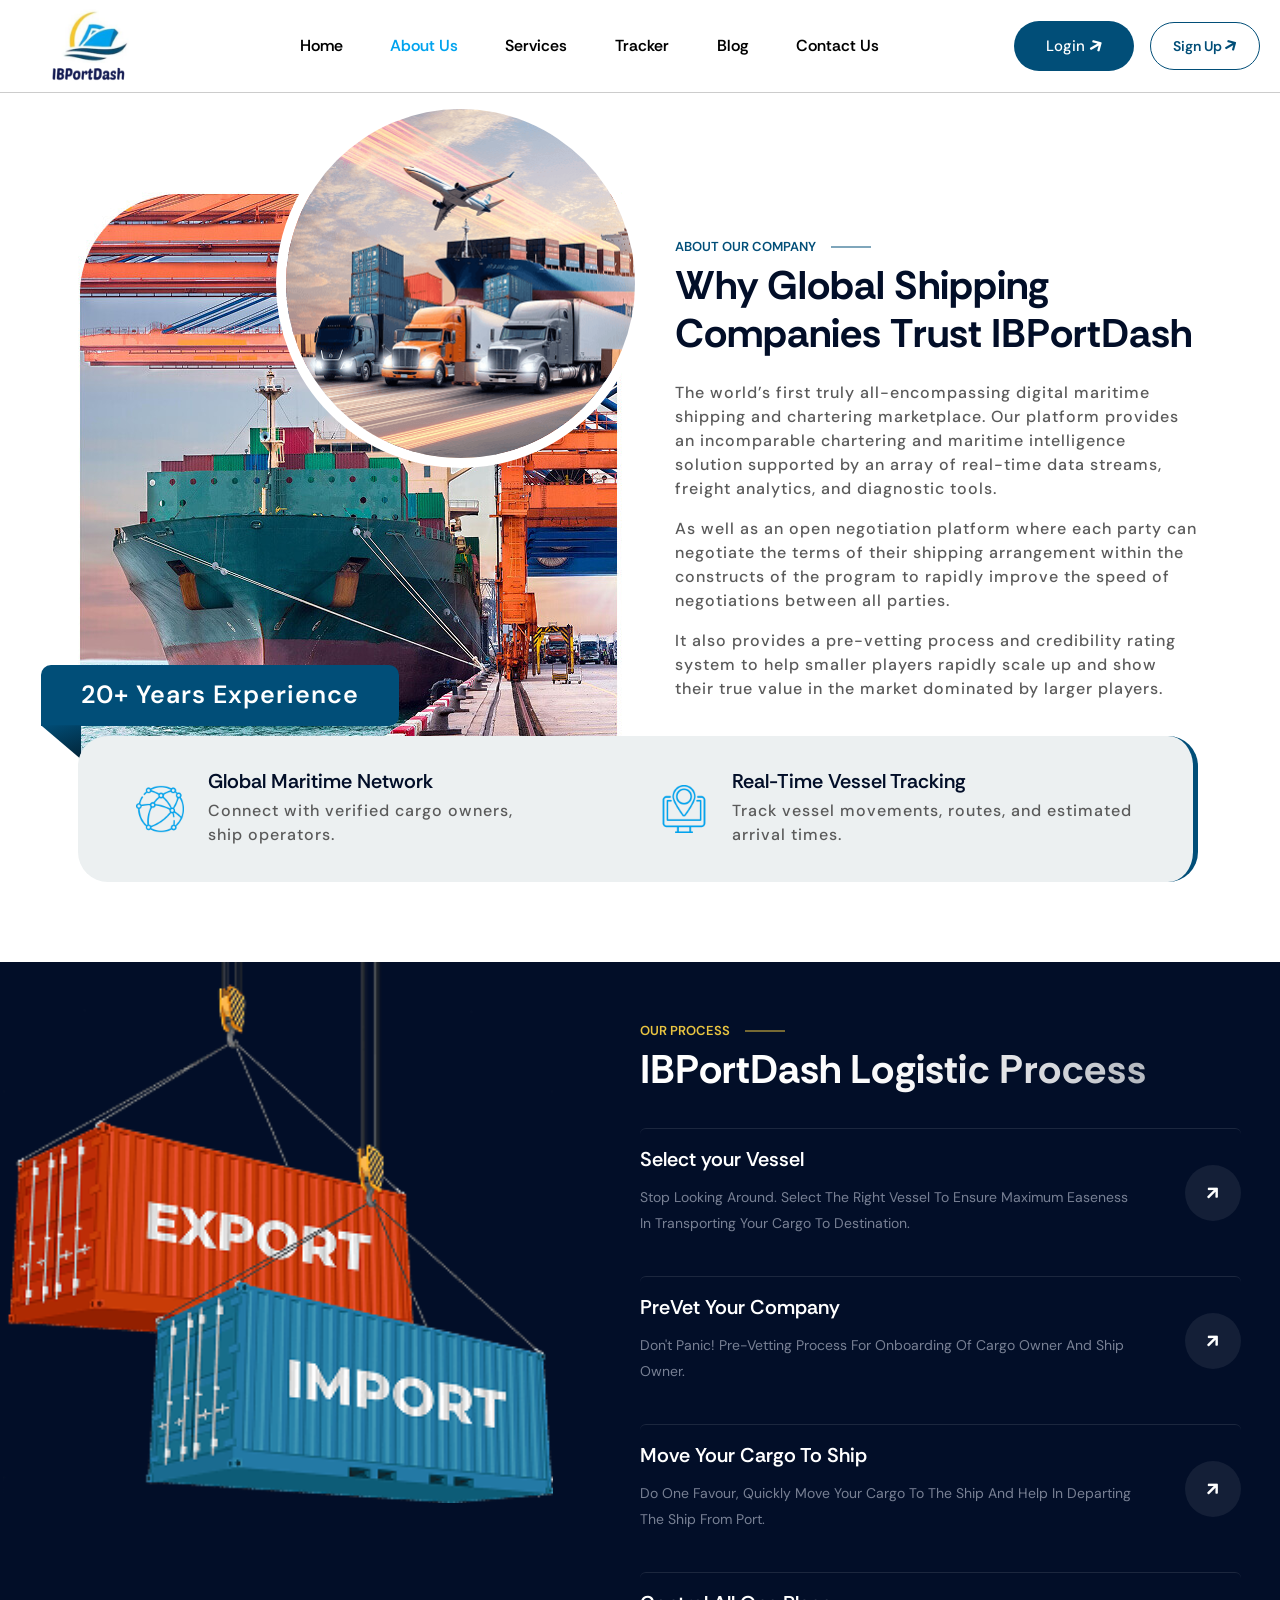
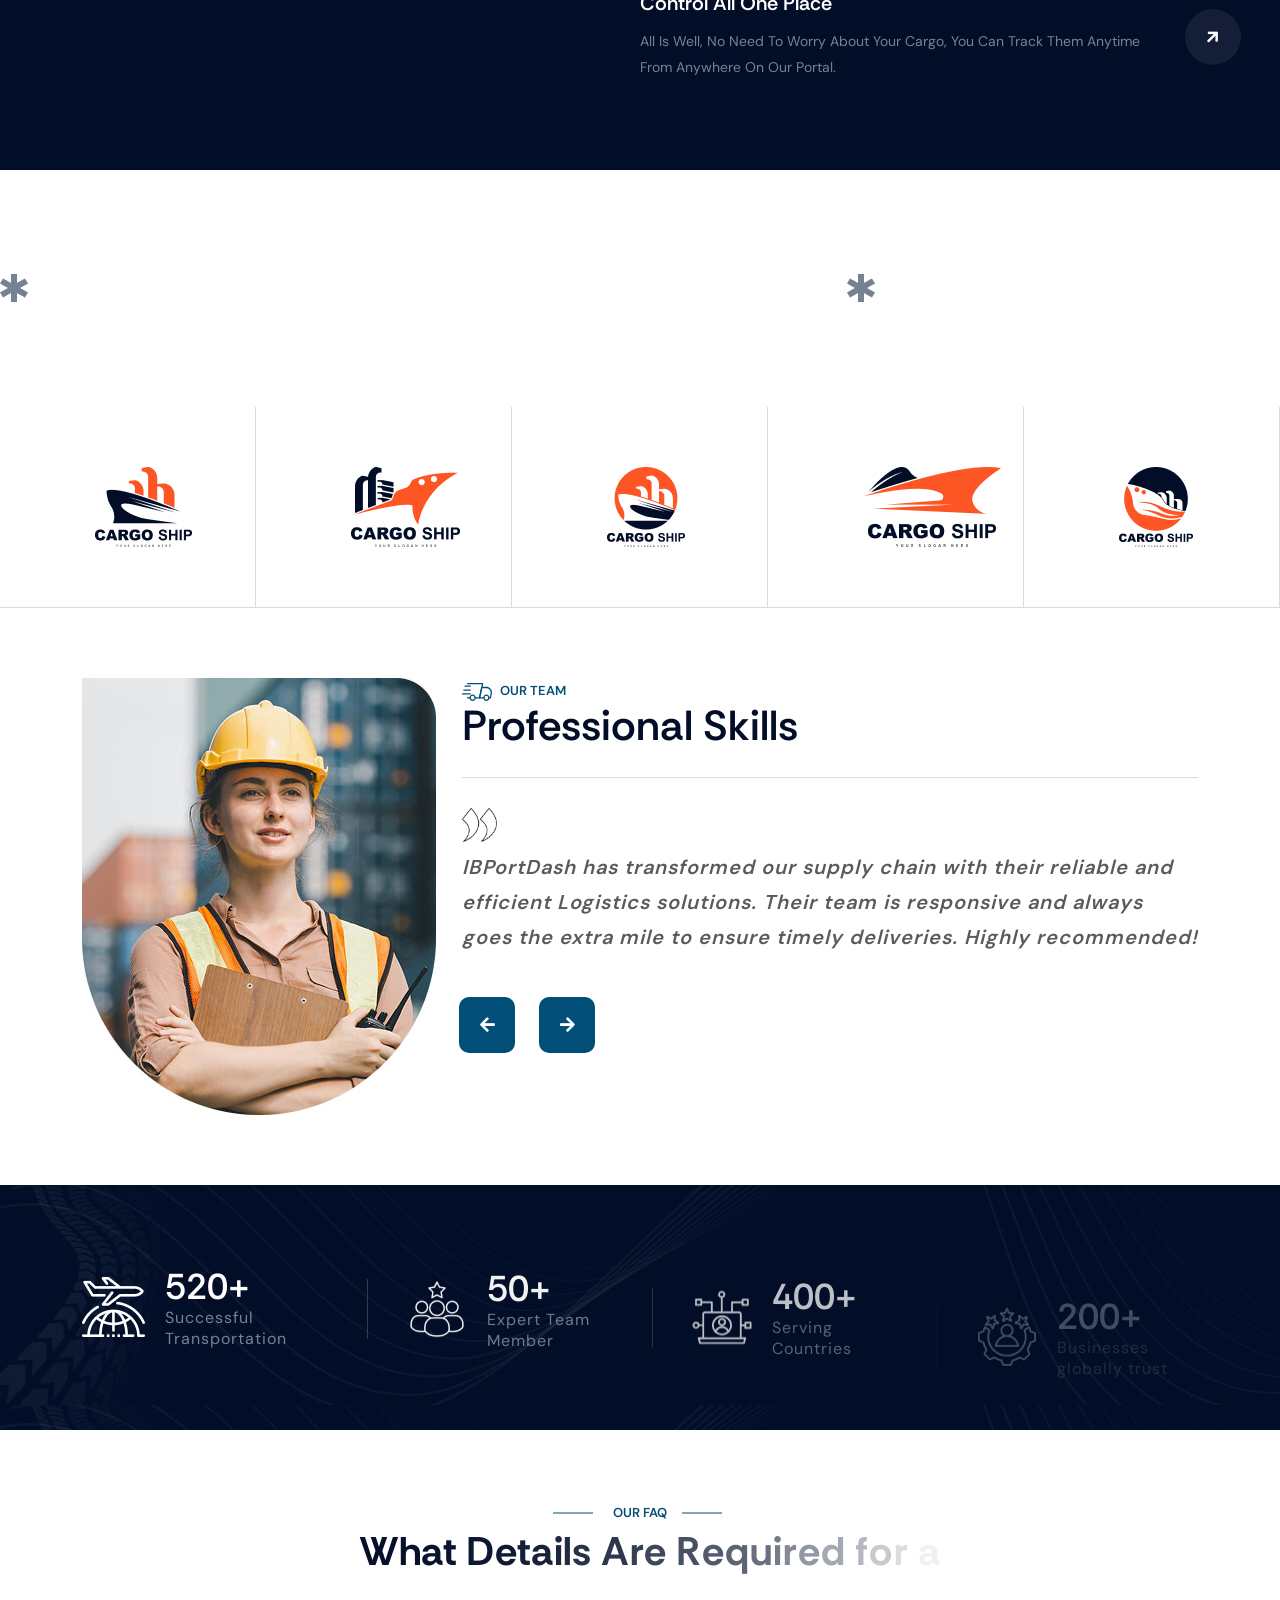
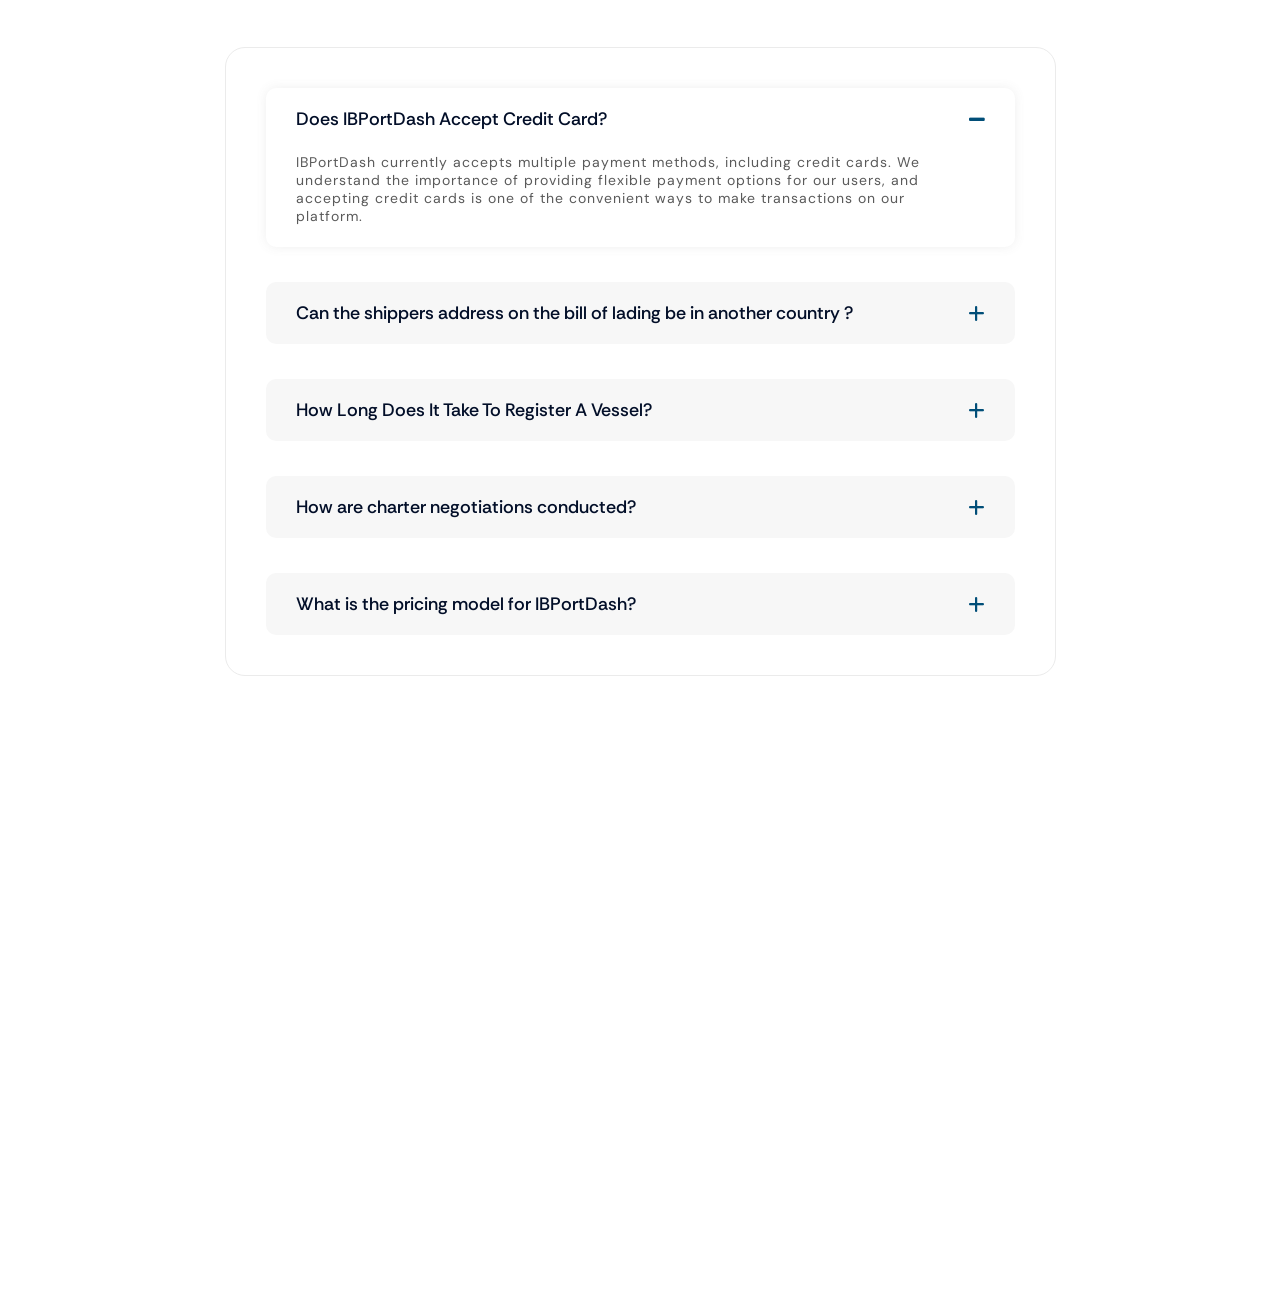
==== UI/about-us.html @ f111548d "added UI" ====
<!DOCTYPE html>
<html lang="en">

<head>
    <meta charset="UTF-8">
    <meta http-equiv="x-ua-compatible" content="ie=edge">
    <meta name="viewport" content="width=device-width, initial-scale=1, shrink-to-fit=no">
    <meta name="description"
        content="IBPortDash is a modern Transport & Logistics HTML template for shipping, freight, trucking, courier and supply-chain businesses. Clean, responsive design for logistics companies, warehousing, delivery services and transport operators.">
    <meta name="keywords"
        content="transport, logistics, shipping, freight, courier, supply chain, trucking, delivery, warehouse, cargo, transport company, responsive template">
    <meta name="author" content="theme-village">

    <title>IBPortDash</title>
    <link rel="apple-touch-icon" href="assets/images/logo.svg">
    <link rel="shortcut icon" href="assets/images/logo.svg">

    <link rel="stylesheet" href="assets/css/global.css">
</head>

<body>

    <!-- search canvas -->
    <div class="search-popup offcanvas offcanvas-top" id="offcanvas-search" data-bs-scroll="true">
        <div class="container d-flex flex-row py-5 align-items-center position-relative">
            <button type="button" class="btn-close bg-primary rounded-5" data-bs-dismiss="offcanvas"
                aria-label="Close"></button>
            <div class="col-lg-9 mx-auto">
                <form class="search-form w-100 mb-5">
                    <input id="search-form" type="text" class="form-control shadow-1"
                        placeholder="Type keyword and hit enter">
                </form>

            </div>
        </div>
    </div>

    <!-- Header Start -->
    <header class="header header-2">
        <div class="sticky-height"></div>
        <div class="header-wrapper">
            <div class="header-top m-0">

                <!-- Navigation Menu Start -->
                <div class="header-nav-wrapper header-sticky">
                    <nav class="navbar navbar-expand-xl p-0">
                        <div class="container ct-container bg-white rounded-0">

                            <!-- logo -->
                            <a href="index.html" class="navbar-brand">
                                <img src="assets/images/logo.svg" alt="logo" class="img-fluid w-75">
                            </a>
                            <!-- menu btn -->
                            <button class="navbar-toggler offcanvas-nav-btn text-primary" type="button">
                                Menu <svg xmlns="http://www.w3.org/2000/svg" width="14" height="12" fill="none"
                                    viewBox="0 0 14 12">
                                    <path fill="#020e28"
                                        d="M0 .75Q.063.063.75 0h12.5q.687.063.75.75-.063.687-.75.75H.75Q.063 1.437 0 .75m0 5Q.063 5.063.75 5h12.5q.687.063.75.75-.063.687-.75.75H.75Q.063 6.437 0 5.75m13.25 5.75H.75q-.687-.063-.75-.75.063-.687.75-.75h12.5q.687.063.75.75-.063.687-.75.75" />
                                </svg>
                            </button>

                            <div class="nav-cta d-none d-md-flex  order-lg-3">
                                <div class="d-flex align-items-center justify-content-between gap-3">

                                    <a href="login.html" class="btn btn-primary btn-hover"> Login <i
                                            class="fa fa-arrow-right"></i>
                                        <span></span>
                                    </a>
                                    <a href="register.html" class="signup btn-hover rounded-5"> Sign
                                        Up <i class="fa fa-arrow-right"></i>
                                        <span></span>
                                    </a>

                                </div>
                            </div>
                            <div class="offcanvas offcanvas-start offcanvas-nav bg-info">
                                <div class="offcanvas-header">
                                    <a href="index.html" class="text-inverse"><img src="assets/images/logo.svg"
                                            alt="Logo"></a>
                                    <button type="button" class="btn-close bg-primary" data-bs-dismiss="offcanvas"
                                        aria-label="Close"></button>
                                </div>

                                <div class="offcanvas-body pt-0 align-items-center justify-content-between">
                                    <ul class="navbar-nav mx-auto align-items-lg-center">
                                        <li class="nav-item">
                                            <a class="nav-link" href="index.html">Home</a>
                                        </li>
                                        <li class="nav-item">
                                            <a class="nav-link text-info active" href="about-us.html">About Us</a>
                                        </li>
                                        <li class="nav-item">
                                            <a class="nav-link" href="services.html">Services</a>
                                        </li>
                                        <li class="nav-item">
                                            <a class="nav-link" href="tracker.html">Tracker</a>
                                        </li>
                                        <li class="nav-item">
                                            <a class="nav-link" href="blog.html">Blog</a>
                                        </li>
                                        <li class="nav-item">
                                            <a class="nav-link" href="contact.html">Contact Us</a>
                                        </li>
                                    </ul>


                                </div>
                            </div>
                        </div>
                    </nav>
                </div>
            </div>
        </div>
    </header>
    <!-- Header End -->

    <!-- About section -->
    <section class="about-sec2 overflow-hidden">

        <div class="container position-relative mt-5 pt-3">
            <div class="row align-items-center">
                <div class="col-xl-6 col-sm-8 mx-auto mx-xl-0 p-0">
                    <div class="about-media-box position-relative">
                        <div class="ab-main-img">
                            <img src="assets/images/about-m.jpg" class="img-fluid" alt="">
                            <div class="experien-stat">
                                <p class="text-info m-0"> <span class="purecounter" data-purecounter-end="25">25</span>+
                                    Years
                                    Experience</p>
                            </div>
                            <div class="about-sm">
                                <img class="img-fluid" src="assets/images/about-m2.png" alt="">
                            </div>
                        </div>
                    </div>
                </div>
                <div class="col-xl-6 ps-xl-0">
                    <div class="about-content">
                        <span class="sub-title2 fadeInUp single">About Our Company</span>
                        <h2 class="sec-title mb-4">Why Global Shipping Companies Trust IBPortDash</h2>
                        <p class="lead">
                            The world’s first truly all-encompassing digital maritime shipping and chartering
                            marketplace. Our platform provides an
                            incomparable chartering and maritime intelligence solution supported by an array of
                            real-time data streams, freight
                            analytics, and diagnostic tools.
                        </p>
                        <p class="lead">
                            As well as an open negotiation platform where each party
                            can negotiate the terms of
                            their shipping arrangement within the constructs of the program to rapidly improve the speed
                            of negotiations between all
                            parties.
                        </p>
                        <p class="lead"> It also provides a pre-vetting process and credibility rating system to help
                            smaller players rapidly scale up
                            and show their true value in the market dominated by larger players.
                        </p>
                    </div>
                </div>
            </div>
            <div class="about-footer d-lg-flex justify-content-between align-items-center gap-2 bg-shade round">
                <div class="af-item d-flex align-items-center gap-4 px-xl-5">
                    <img src="assets/images/icons/ab-foot-1.png" alt="transform" class="img-fluid">
                    <div class="af-info">
                        <h3 class="h4">Global Maritime Network </h3>
                        <p class="lead">Connect with verified cargo owners, ship operators.</p>
                    </div>
                </div>
                <br>
                <div class="af-item d-flex align-items-center gap-4 px-xl-5">
                    <img src="assets/images/icons/ab-foot-2.png" alt="transform" class="img-fluid">
                    <div class="af-info">
                        <h3 class="h4">Real-Time Vessel Tracking</h3>
                        <p class="lead">Track vessel movements, routes, and estimated arrival times.</p>
                    </div>
                </div>
            </div>
        </div>
    </section>
    <!-- About Section End -->

    <!-- Operation Section Start -->
    <section class="operation-sec sec-padding pt-0">

        <div class="container p-0">
            <div class="row justify-content-end w-100 gap-5 gap-xl-0">

                <div class="col-12 col-xl-6 p-0 operation-sec-left position-relative">
                    <div class="sticky-box">
                        <img src="assets/images/double-container.svg" alt="" class="container-img img-fluid">
                    </div>
                </div>

                <div class="col-xl-6 operation-sec-right pt-5 mt-2">
                    <span class="sub-title2 fadeInUp single text-secondary">Our Process</span>
                    <h2 class="sec-title text-info">
                        IBPortDash Logistic Process
                    </h2>

                    <div class="ct-tab nav flex-column nav-pills mx-0" id="v-pills-tab" role="tablist"
                        aria-orientation="vertical">

                        <button class="nav-link d-flex align-items-center justify-content-between" id="air-tab"
                            data-bs-toggle="tab" data-bs-target="#air" type="button" role="tab" aria-controls="air"
                            aria-selected="true">
                            <span class="th-info text-start">
                                <span class="h4 d-block">Select your Vessel</span>
                                <span class="p d-block text-capitalize">
                                    stop looking around. select the right vessel to ensure maximum
                                    easeness in
                                    transporting your cargo to destination.
                                </span>
                            </span>
                            <span class="icon-lg rounded-circle"><i class="fa fa-arrow-right"></i></span>
                        </button>

                        <button class="nav-link d-flex align-items-center justify-content-between" id="byroad-tab"
                            data-bs-toggle="tab" data-bs-target="#byroad" type="button" role="tab"
                            aria-controls="byroad" aria-selected="false">
                            <span class="th-info text-start">
                                <span class="h4 d-block">PreVet Your Company</span>
                                <span class="p d-block text-capitalize">
                                    don't panic! pre-Vetting process for onboarding of cargo owner and
                                    ship owner.
                                </span>
                            </span>
                            <span class="icon-lg rounded-circle"><i class="fa fa-arrow-right"></i></span>
                        </button>

                        <button class="nav-link d-flex align-items-center justify-content-between" id="road-tab"
                            data-bs-toggle="tab" data-bs-target="#road" type="button" role="tab" aria-controls="road"
                            aria-selected="false">
                            <span class="th-info text-start">
                                <span class="h4 d-block">Move Your Cargo To Ship</span>
                                <span class="p d-block text-capitalize">
                                    do one favour, quickly move your cargo to the ship and help in
                                    departing the ship
                                    from port.
                                </span>
                            </span>
                            <span class="icon-lg rounded-circle"><i class="fa fa-arrow-right"></i></span>
                        </button>

                        <button class="nav-link d-flex align-items-center justify-content-between" id="road-tab"
                            data-bs-toggle="tab" data-bs-target="#road" type="button" role="tab" aria-controls="road"
                            aria-selected="false">
                            <span class="th-info text-start">
                                <span class="h4 d-block">Control All One Place</span>
                                <span class="p d-block text-capitalize">
                                    all is well, no need to worry about your cargo, you can track them
                                    anytime from
                                    anywhere on our portal.
                                </span>
                            </span>
                            <span class="icon-lg rounded-circle"><i class="fa fa-arrow-right"></i></span>
                        </button>

                    </div>

                </div>
            </div>
        </div>
        </div>
    </section>
    <!-- Operation Section End -->

    <!-- text slider start -->
    <section class="text-slider">
        <div class="text-slide-sec sec-padding overflow-hidden">
            <div class="marque-active">
                <div class="text-slide-wrap">
                    <div class="text-item">
                        <img src="assets/images/star-1.png" alt="">
                        <h3 class="display-1">Transport</h3>
                    </div>
                    <div class="text-item">
                        <img src="assets/images/star-1.png" alt="">
                        <h3 class="display-1">Logistic</h3>
                    </div>
                    <div class="text-item">
                        <img src="assets/images/star-1.png" alt="">
                        <h3 class="display-1">Global Export</h3>
                    </div>
                    <div class="text-item">
                        <img src="assets/images/star-1.png" alt="">
                        <h3 class="display-1">Transport</h3>
                    </div>
                    <div class="text-item">
                        <img src="assets/images/star-1.png" alt="">
                        <h3 class="display-1">Global Import</h3>
                    </div>
                </div>
            </div>
        </div>
    </section>
    <!-- text slider end -->

    <!-- brands slider -->
    <div class="brands-sec3 overflow-hidden">
        <div class="container-fluid p-0">
            <div class="row">
                <div class="col-lg-12">
                    <div class="brands-carousel2 swiper swiper-initialized swiper-horizontal swiper-free-mode">
                        <div class="swiper-wrapper" id="swiper-wrapper-82b10ac5a36daae101" aria-live="off"
                            style="transform: translate3d(-2013.2px, 0px, 0px); transition-duration: 300ms;">
                            <div class="swiper-slide swiper-slide-duplicate swiper-slide-duplicate-active"
                                data-swiper-slide-index="2" role="group" aria-label="3 / 7" style="width: 287.6px;">
                                <a href="about-us.html"><img src="assets/images/bra3.png" alt="Brands"></a>
                            </div>
                            <div class="swiper-slide swiper-slide-duplicate swiper-slide-duplicate-next"
                                data-swiper-slide-index="3" role="group" aria-label="4 / 7" style="width: 287.6px;">
                                <a href="about-us.html"><img src="assets/images/bra4.png" alt="Brands"></a>
                            </div>
                            <div class="swiper-slide swiper-slide-duplicate" data-swiper-slide-index="4" role="group"
                                aria-label="5 / 7" style="width: 287.6px;">
                                <a href="about-us.html"><img src="assets/images/bra5.png" alt="Brands"></a>
                            </div>
                            <div class="swiper-slide swiper-slide-duplicate" data-swiper-slide-index="5" role="group"
                                aria-label="6 / 7" style="width: 287.6px;">
                                <a href="about-us.html"><img src="assets/images/bra1.png" alt="Brands"></a>
                            </div>
                            <div class="swiper-slide swiper-slide-duplicate" data-swiper-slide-index="6" role="group"
                                aria-label="7 / 7" style="width: 287.6px;">
                                <a href="about-us.html"><img src="assets/images/bra2.png" alt="Brands"></a>
                            </div>
                            <div class="swiper-slide" data-swiper-slide-index="0" role="group" aria-label="1 / 7"
                                style="width: 287.6px;">
                                <a href="about-us.html"><img src="assets/images/bra1.png" alt="Brands"></a>
                            </div>
                            <div class="swiper-slide swiper-slide-prev" data-swiper-slide-index="1" role="group"
                                aria-label="2 / 7" style="width: 287.6px;">
                                <a href="about-us.html"><img src="assets/images/bra2.png" alt="Brands"></a>
                            </div>
                            <div class="swiper-slide swiper-slide-active" data-swiper-slide-index="2" role="group"
                                aria-label="3 / 7" style="width: 287.6px;">
                                <a href="about-us.html"><img src="assets/images/bra3.png" alt="Brands"></a>
                            </div>
                            <div class="swiper-slide swiper-slide-next" data-swiper-slide-index="3" role="group"
                                aria-label="4 / 7" style="width: 287.6px;">
                                <a href="about-us.html"><img src="assets/images/bra4.png" alt="Brands"></a>
                            </div>
                            <div class="swiper-slide" data-swiper-slide-index="4" role="group" aria-label="5 / 7"
                                style="width: 287.6px;">
                                <a href="about-us.html"><img src="assets/images/bra5.png" alt="Brands"></a>
                            </div>
                            <div class="swiper-slide" data-swiper-slide-index="5" role="group" aria-label="6 / 7"
                                style="width: 287.6px;">
                                <a href="about-us.html"><img src="assets/images/bra1.png" alt="Brands"></a>
                            </div>
                            <div class="swiper-slide" data-swiper-slide-index="6" role="group" aria-label="7 / 7"
                                style="width: 287.6px;">
                                <a href="about-us.html"><img src="assets/images/bra2.png" alt="Brands"></a>
                            </div>
                            <div class="swiper-slide swiper-slide-duplicate" data-swiper-slide-index="0" role="group"
                                aria-label="1 / 7" style="width: 287.6px;">
                                <a href="about-us.html"><img src="assets/images/bra1.png" alt="Brands"></a>
                            </div>
                            <div class="swiper-slide swiper-slide-duplicate swiper-slide-duplicate-prev"
                                data-swiper-slide-index="1" role="group" aria-label="2 / 7" style="width: 287.6px;">
                                <a href="about-us.html"><img src="assets/images/bra2.png" alt="Brands"></a>
                            </div>
                            <div class="swiper-slide swiper-slide-duplicate swiper-slide-duplicate-active"
                                data-swiper-slide-index="2" role="group" aria-label="3 / 7" style="width: 287.6px;">
                                <a href="about-us.html"><img src="assets/images/bra3.png" alt="Brands"></a>
                            </div>
                            <div class="swiper-slide swiper-slide-duplicate swiper-slide-duplicate-next"
                                data-swiper-slide-index="3" role="group" aria-label="4 / 7" style="width: 287.6px;">
                                <a href="about-us.html"><img src="assets/images/bra4.png" alt="Brands"></a>
                            </div>
                            <div class="swiper-slide swiper-slide-duplicate" data-swiper-slide-index="4" role="group"
                                aria-label="5 / 7" style="width: 287.6px;">
                                <a href="about-us.html"><img src="assets/images/bra5.png" alt="Brands"></a>
                            </div>
                        </div>
                        <span class="swiper-notification" aria-live="assertive" aria-atomic="true"></span>
                    </div>
                </div>
            </div>
        </div>
    </div>
    <!-- brands slider END -->

    <!-- TEAM SECTION-2 START -->
    <section class="team-sec2 sec-padding overflow-hidden position-relative">
        <div class="container">
            <div class="swiper mySwiper team-swiper position-relative">
                <div class="swiper-wrapper">

                    <div class="swiper-slide">
                        <div class="row">
                            <div class="col-lg-4">
                                <div class="review-thumb team-pfp">
                                    <img class="img-fluid team-img" src="assets/images/testimonial-ft.jpg" alt="review">
                                </div>
                            </div>

                            <div class="col-lg-8">
                                <div class="team-content">
                                    <span class="sub-title fadeInUp"
                                        style="transform: translate(0px, 0px); opacity: 1;">
                                        <svg xmlns="http://www.w3.org/2000/svg" width="30" height="18" fill="none"
                                            viewBox="0 0 30 18">
                                            <path fill="#fd5523"
                                                d="M8.125 15.429h-2.5a.62.62 0 0 1-.442-.189.65.65 0 0 1 0-.909.62.62 0 0 1 .442-.188h2.5c.166 0 .325.068.442.188a.65.65 0 0 1 0 .91.62.62 0 0 1-.442.188m20.313 0h-1.563a.62.62 0 0 1-.442-.189.65.65 0 0 1 0-.909.62.62 0 0 1 .442-.188h1.044l.842-4.618c-.011-2.364-1.973-4.382-4.386-4.382h-4.104l-1.989 9h3.593c.166 0 .325.068.442.188a.653.653 0 0 1 0 .91.62.62 0 0 1-.442.188H17.5a.61.61 0 0 1-.488-.242.65.65 0 0 1-.122-.543L19.162 4.36a.65.65 0 0 1 .22-.361.6.6 0 0 1 .39-.14h4.603C27.476 3.857 30 6.452 30 9.642l-.949 5.261a.65.65 0 0 1-.214.377.6.6 0 0 1-.4.148">
                                            </path>
                                            <path fill="#fd5523"
                                                d="M24.375 18c-1.722 0-3.125-1.441-3.125-3.214s1.403-3.215 3.125-3.215c1.723 0 3.125 1.442 3.125 3.215S26.098 18 24.375 18m0-5.143c-1.034 0-1.875.866-1.875 1.929s.841 1.928 1.875 1.928 1.875-.865 1.875-1.928-.841-1.929-1.875-1.929M10.625 18C8.903 18 7.5 16.559 7.5 14.786s1.403-3.215 3.125-3.215c1.723 0 3.125 1.442 3.125 3.215S12.348 18 10.625 18m0-5.143c-1.034 0-1.875.866-1.875 1.929s.841 1.928 1.875 1.928 1.875-.865 1.875-1.928c0-1.064-.841-1.929-1.875-1.929m-2.5-9h-5a.62.62 0 0 1-.442-.188.65.65 0 0 1 0-.91.62.62 0 0 1 .442-.188h5c.166 0 .325.068.442.189a.65.65 0 0 1 0 .909.62.62 0 0 1-.442.188m0 3.857h-6.25a.62.62 0 0 1-.442-.188.65.65 0 0 1 0-.91.62.62 0 0 1 .442-.187h6.25c.166 0 .325.067.442.188a.65.65 0 0 1 0 .909.62.62 0 0 1-.442.188m0 3.857h-7.5a.62.62 0 0 1-.442-.188.65.65 0 0 1 0-.909.62.62 0 0 1 .442-.188h7.5c.166 0 .325.067.442.188a.65.65 0 0 1 0 .91.62.62 0 0 1-.442.187">
                                            </path>
                                            <path fill="#fd5523"
                                                d="M17.5 15.429h-4.375a.62.62 0 0 1-.442-.189.65.65 0 0 1 0-.909.62.62 0 0 1 .442-.188H17l2.84-12.857H5.625a.62.62 0 0 1-.442-.189.65.65 0 0 1 0-.909A.62.62 0 0 1 5.625 0h15a.61.61 0 0 1 .488.241.65.65 0 0 1 .122.543L18.11 14.927a.65.65 0 0 1-.22.36.6.6 0 0 1-.39.142">
                                            </path>
                                        </svg>

                                        Our Team
                                    </span>

                                    <h2 class="">Professional Skills</h2>

                                    <div>
                                        <div><img src="assets/images/quote2.png" alt="" class="img-fluid quote-img">
                                        </div>
                                        <p class="mt-2 mb-3">
                                            IBPortDash has transformed our supply chain with their reliable and
                                            efficient
                                            Logistics
                                            solutions. Their team is responsive and always goes the extra mile to ensure
                                            timely
                                            deliveries. Highly recommended!
                                        </p>
                                    </div>
                                </div>
                            </div>
                        </div>
                    </div>

                    <div class="swiper-slide">
                        <div class="row">
                            <div class="col-lg-4">
                                <div class="review-thumb team-pfp">
                                    <img class="img-fluid team-img" src="assets/images/testimonial-ft.jpg" alt="review">
                                </div>
                            </div>

                            <div class="col-lg-8">
                                <div class="team-content">
                                    <span class="sub-title fadeInUp"
                                        style="transform: translate(0px, 0px); opacity: 1;">
                                        <svg xmlns="http://www.w3.org/2000/svg" width="30" height="18" fill="none"
                                            viewBox="0 0 30 18">
                                            <path fill="#fd5523"
                                                d="M8.125 15.429h-2.5a.62.62 0 0 1-.442-.189.65.65 0 0 1 0-.909.62.62 0 0 1 .442-.188h2.5c.166 0 .325.068.442.188a.65.65 0 0 1 0 .91.62.62 0 0 1-.442.188m20.313 0h-1.563a.62.62 0 0 1-.442-.189.65.65 0 0 1 0-.909.62.62 0 0 1 .442-.188h1.044l.842-4.618c-.011-2.364-1.973-4.382-4.386-4.382h-4.104l-1.989 9h3.593c.166 0 .325.068.442.188a.653.653 0 0 1 0 .91.62.62 0 0 1-.442.188H17.5a.61.61 0 0 1-.488-.242.65.65 0 0 1-.122-.543L19.162 4.36a.65.65 0 0 1 .22-.361.6.6 0 0 1 .39-.14h4.603C27.476 3.857 30 6.452 30 9.642l-.949 5.261a.65.65 0 0 1-.214.377.6.6 0 0 1-.4.148">
                                            </path>
                                            <path fill="#fd5523"
                                                d="M24.375 18c-1.722 0-3.125-1.441-3.125-3.214s1.403-3.215 3.125-3.215c1.723 0 3.125 1.442 3.125 3.215S26.098 18 24.375 18m0-5.143c-1.034 0-1.875.866-1.875 1.929s.841 1.928 1.875 1.928 1.875-.865 1.875-1.928-.841-1.929-1.875-1.929M10.625 18C8.903 18 7.5 16.559 7.5 14.786s1.403-3.215 3.125-3.215c1.723 0 3.125 1.442 3.125 3.215S12.348 18 10.625 18m0-5.143c-1.034 0-1.875.866-1.875 1.929s.841 1.928 1.875 1.928 1.875-.865 1.875-1.928c0-1.064-.841-1.929-1.875-1.929m-2.5-9h-5a.62.62 0 0 1-.442-.188.65.65 0 0 1 0-.91.62.62 0 0 1 .442-.188h5c.166 0 .325.068.442.189a.65.65 0 0 1 0 .909.62.62 0 0 1-.442.188m0 3.857h-6.25a.62.62 0 0 1-.442-.188.65.65 0 0 1 0-.91.62.62 0 0 1 .442-.187h6.25c.166 0 .325.067.442.188a.65.65 0 0 1 0 .909.62.62 0 0 1-.442.188m0 3.857h-7.5a.62.62 0 0 1-.442-.188.65.65 0 0 1 0-.909.62.62 0 0 1 .442-.188h7.5c.166 0 .325.067.442.188a.65.65 0 0 1 0 .91.62.62 0 0 1-.442.187">
                                            </path>
                                            <path fill="#fd5523"
                                                d="M17.5 15.429h-4.375a.62.62 0 0 1-.442-.189.65.65 0 0 1 0-.909.62.62 0 0 1 .442-.188H17l2.84-12.857H5.625a.62.62 0 0 1-.442-.189.65.65 0 0 1 0-.909A.62.62 0 0 1 5.625 0h15a.61.61 0 0 1 .488.241.65.65 0 0 1 .122.543L18.11 14.927a.65.65 0 0 1-.22.36.6.6 0 0 1-.39.142">
                                            </path>
                                        </svg>

                                        Our Team
                                    </span>

                                    <h2 class="">Professional Skills</h2>

                                    <div>
                                        <div><img src="assets/images/quote2.png" alt="" class="img-fluid quote-img">
                                        </div>
                                        <p class="mt-2 mb-3">
                                            IBPortDash has transformed our supply chain with their reliable and
                                            efficient
                                            Logistics
                                            solutions. Their team is responsive and always goes the extra mile to ensure
                                            timely
                                            deliveries. Highly recommended!
                                        </p>
                                    </div>
                                </div>
                            </div>
                        </div>
                    </div>

                </div>

                <div class="swiper-button-next position-absolute"></div>
                <div class="swiper-button-prev position-absolute"></div>
            </div>

        </div>
    </section>
    <!-- TEAM SECTION-2 END -->

    <!-- achievements section -->
    <section class="stat-sec" style="background-image: url('assets/images/stat-bg.jpg');">
        <div class="container">
            <div class="row">
                <div class="col-lg-3 col-md-6">
                    <div class="single-stat fadeInUp" data-delay=".1"
                        style="transform: translate(0px, 0px); opacity: 1;">
                        <img src="assets/images/stat1.png" alt="Stat">
                        <div class="stat-info">
                            <h3 class="display-3 text-white"><span class=" purecounter" data-purecounter-end="520"
                                    data-purecounter-duration=".3">520</span>+
                            </h3>
                            <p>Successful Transportation</p>
                        </div>
                    </div>
                </div>
                <div class="col-lg-3 col-md-6">
                    <div class="single-stat fadeInUp" data-delay=".4"
                        style="transform: translate(0px, 0px); opacity: 1;">
                        <img src="assets/images/sta2.png" alt="Stat">
                        <div class="stat-info">
                            <h3 class="display-3 text-white"><span class=" purecounter" data-purecounter-end="50"
                                    data-purecounter-duration=".3">50</span>+
                            </h3>
                            <p>Expert Team Member</p>
                        </div>
                    </div>
                </div>
                <div class="col-lg-3 col-md-6">
                    <div class="single-stat fadeInUp" data-delay=".6"
                        style="transform: translate(0px, 0px); opacity: 1;">
                        <img src="assets/images/stat3.png" alt="Stat">
                        <div class="stat-info">
                            <h3 class="display-3 text-white"><span class=" purecounter" data-purecounter-end="400"
                                    data-purecounter-duration=".3">400</span>+
                            </h3>
                            <p>Serving Countries</p>
                        </div>
                    </div>
                </div>
                <div class="col-lg-3 col-md-6">
                    <div class="single-stat fadeInUp" data-delay=".8"
                        style="transform: translate(0px, 0px); opacity: 1;">
                        <img src="assets/images/stat4.png" alt="Stat">
                        <div class="stat-info">
                            <h3 class="display-3 text-white"><span class=" purecounter" data-purecounter-end="200"
                                    data-purecounter-duration=".3">200</span>+
                            </h3>
                            <p>Businesses globally trust</p>
                        </div>
                    </div>
                </div>
            </div>
        </div>
    </section>
    <!-- achievements section END -->

    <!-- FAQ Section Start -->
    <section class="faq-sec overflow-hidden sec-padding position-relative">
        <!-- <img src="assets/images/red-container.png" alt="container" class="anim-img right-top moveXS"> -->
        <div class="container">
            <div class="sec-intro mx-auto text-center mb-4">
                <span class="sub-title2 fadeInUp">Our faq</span>
                <h2 class="sec-title">What Details Are Required for a Quote?</h2>
            </div>
            <div class="row gy-4">
                <div class="col-12 col-lg-9 mx-auto">
                    <div class="faq-accordion rounded-4" id="tv-accordion">
                        <div class="accordion-item active">
                            <h4 class="accordion-header" id="headingOne">
                                <button class="accordion-button" type="button" data-bs-toggle="collapse"
                                    data-bs-target="#collapseOne" aria-expanded="true" aria-controls="collapseOne">
                                    Does IBPortDash Accept Credit Card?
                                </button>
                            </h4>
                            <div id="collapseOne" class="accordion-collapse collapse show" aria-labelledby="headingOne"
                                role="tabpanel" data-bs-parent="#tv-accordion">
                                <div class="accordion-body">
                                    <p>
                                        IBPortDash currently accepts multiple payment methods, including credit cards.
                                        We understand the importance of providing
                                        flexible payment options for our users, and accepting credit cards is one of the
                                        convenient ways to make transactions on
                                        our platform.
                                    </p>
                                </div>
                            </div>
                        </div>
                        <div class="accordion-item">
                            <h4 class="accordion-header" id="headingTwo">
                                <button class="accordion-button collapsed" type="button" data-bs-toggle="collapse"
                                    data-bs-target="#collapseTwo" aria-expanded="false" aria-controls="collapseTwo">
                                    Can the shippers address on the bill of lading be in another country ?
                                </button>
                            </h4>
                            <div id="collapseTwo" class="accordion-collapse collapse" role="tabpanel"
                                aria-labelledby="headingTwo" data-bs-parent="#tv-accordion">
                                <div class="accordion-body">
                                    <p>Yes, the shipper address on the bill of lading can be in another country.</p>
                                </div>
                            </div>
                        </div>
                        <div class="accordion-item">
                            <h4 class="accordion-header" id="headingThree">
                                <button class="accordion-button collapsed" type="button" data-bs-toggle="collapse"
                                    data-bs-target="#collapseThree" aria-expanded="false" aria-controls="collapseThree">
                                    How Long Does It Take To Register A Vessel?
                                </button>
                            </h4>
                            <div id="collapseThree" class="accordion-collapse collapse" role="tabpanel"
                                aria-labelledby="headingThree" data-bs-parent="#tv-accordion">
                                <div class="accordion-body">
                                    <p>Registering a vessel on IBPortDash is a straightforward process designed to
                                        minimize hassle and ensure efficiency for
                                        our users. The time it takes to complete the registration process may vary
                                        depending on several factors, but we strive
                                        to make it as quick and seamless as possible. The entire process, from account
                                        creation to vessel registration approval,
                                        can generally be completed within 1-2 days.</p>
                                </div>
                            </div>
                        </div> <!-- Item End -->
                        <div class="accordion-item">
                            <h4 class="accordion-header" id="headingFour">
                                <button class="accordion-button collapsed" type="button" data-bs-toggle="collapse"
                                    data-bs-target="#collapseFour" aria-expanded="false" aria-controls="collapseFour">
                                    How are charter negotiations conducted?
                                </button>
                            </h4>
                            <div id="collapseFour" class="accordion-collapse collapse" aria-labelledby="headingFour"
                                role="tabpanel" data-bs-parent="#tv-accordion">
                                <div class="accordion-body">
                                    <p>Meeting project deadlines is a top priority. We understand the
                                        importance of
                                        timely
                                        delivery and have established a comprehensive approach to ensure
                                        that all
                                        projects
                                        are
                                        completed</p>
                                </div>
                            </div>
                        </div> <!-- Item End -->
                        <div class="accordion-item">
                            <h4 class="accordion-header" id="headingFive">
                                <button class="accordion-button collapsed" type="button" data-bs-toggle="collapse"
                                    data-bs-target="#collapseFive" aria-expanded="false" aria-controls="collapseFive">
                                    What is the pricing model for IBPortDash?
                                </button>
                            </h4>
                            <div id="collapseFive" class="accordion-collapse collapse" aria-labelledby="headingFive"
                                role="tabpanel" data-bs-parent="#tv-accordion">
                                <div class="accordion-body">
                                    <p>Teachers play a central role in education. They impart knowledge,
                                        facilitate
                                        learning, and
                                        help students develop
                                        critical thinking skills. Teachers also contribute to the social
                                        and emotional
                                        development
                                        of
                                        students.</p>
                                </div>
                            </div>
                        </div> <!-- Item End -->
                    </div>
                </div>
            </div>
        </div>
    </section>
    <!-- FAQ Section End -->

    <!-- Footer Start -->
    <footer class="footer footer-2 jarallax" data-jarallax data-speed=".7">
        <div class="parallax-overly"></div>
        <div class="container quick-links px-5">

            <div class="row footer-widgets">
                <div class="col-lg-4 col-sm-6 mb-5 mb-lg-0">
                    <div class="footer-widget about-footer">
                        <div class="f-logo">
                            <a href="index.html"><img src="assets/images/logo-w.svg" alt="Logo"></a>
                        </div>
                        <p>AI-powered platform connecting cargo owners and ship operators for smarter
                            ship chartering.
                        </p>
                        <div class="social-share">
                            <a href="https://www.facebook.com/ibportdash/"><i class="fab fa-facebook-f"></i></a>
                            <a href="https://www.instagram.com/ibportdash/"><i class="fab fa-instagram"></i></a>
                            <a href="https://www.linkedin.com/company/ibportdash/"><i
                                    class="fab fa-linkedin-in"></i></a>
                        </div>

                    </div>
                </div>
                <div class="col-lg-2 col-sm-4 offset-sm-1 offset-lg-0">
                    <div class="footer-widget">
                        <h3 class="widget-title">Quick Links</h3>
                        <ul>
                            <li><a href="index.html">Home</a></li>
                            <li><a href="about-us.html">About Us</a></li>
                            <li><a href="services.html">Our Services</a></li>
                            <li><a href="tracker.html">Tracker</a></li>
                            <li><a href="blog.html">Our Blog</a></li>
                            <li><a href="contact.html">Contact Us</a></li>
                        </ul>
                    </div>
                </div>

                <div class="col-lg-3 ps-lg-5 col-sm-6">
                    <div class="footer-widget">
                        <h3 class="widget-title">Our Services</h3>
                        <ul>
                            <li><a href="services.html">Pre-Vetting of Counter Parties</a></li>
                            <li><a href="services.html">Cargo & Vessel Matching</a></li>
                            <li><a href="services.html">In-Platform Negotiations</a></li>
                            <li><a href="services.html">Contract Management</a></li>
                            <li><a href="services.html">Real-Time Data Flow</a></li>
                            <li><a href="services.html">Freight Analytics</a></li>
                        </ul>
                    </div>
                </div>

                <div class="col-lg-3 col-sm-4 offset-sm-1 offset-lg-0">
                    <div class="footer-widget contact-widget">
                        <h3 class="widget-title">Contact Us</h3>
                        <ul class="contact-info check">
                            <li class="f-address ps-1 mb-3">
                                <p>8920 Woodbine Avenue, 304, Markham, Ontario, Canada, L3R 9W9</p>
                            </li>
                            <li class="f-email ps-1">
                                <p> info@ibportdash.ca </p>
                            </li>
                        </ul>
                    </div>
                </div>
            </div>
        </div>
        <div class="footer-bottom">
            <div class="container">
                <div class="d-flex flex-wrap justify-content-between align-items-center">
                    <p class="text-info copy-right mb-0 order-2 order-md-1">
                        Copyright &copy; 2026
                        <a href="about-us.html" class="text-secondary">IBPortDash</a> All Rights Reserved.
                    </p>
                    <nav class="footer-nav order-1 order-md-2">
                        <ul>
                            <li><a href="privacy.html" class="py-0">Privacy Policy </a></li>
                            <li><a href="tnc.html" class="py-0">Terms & Condition</a></li>
                        </ul>
                    </nav>
                </div>
            </div>>
        </div>
    </footer>
    <!-- Footer End -->

    <!-- Scroll Top -->
    <div class="scroll-top">
        <svg class="progress-circle svg-content" height="100%" viewBox="-1 -1 102 102" width="100%">
            <path d="M50,1 a49,49 0 0,1 0,98 a49,49 0 0,1 0,-98" fill="none" stroke="black" stroke-width="2">
            </path>
        </svg>
    </div>


    <!--Javascript
        ========================================================-->
    <script src="assets/js/jquery-3.7.1.min.js"></script>
    <script src="assets/js/bootstrap.bundle.min.js"></script>
    <script src="assets/js/swiper-bundle.min.js"></script>
    <script src="assets/js/lenis.min.js"></script>
    <script src="assets/js/jarallax.min.js"></script>
    <script src="assets/js/gsap.min.js"></script>
    <script src="assets/js/ScrollTrigger.min.js"></script>
    <script src="assets/js/SplitText.js"></script>
    <script src="assets/js/fancybox.umd.js"></script>
    <script src="assets/js/isotope.pkgd.min.js"></script>
    <script src="assets/js/purecounter.js"></script>
    <script src="assets/js/jquery.marquee.min.js"></script>
    <script src="assets/js/jquery.nice-select.min.js"></script>
    <script src="assets/js/jquery.timepicker.min.js"></script>
    <script src="assets/js/bootstrap-datepicker.js"></script>
    <script src="assets/js/custom.js"></script>
    <script src="assets/js/swiper-custom.js"></script>
</body>

</html>
---- UI/assets/css/global.css ----
/* css files */
@import url(reset.css);
@import url(bootstrap.min.css);
@import url(fancybox.css);
@import url(swiper-bundle.min.css);
@import url(all.min.css);
@import url(jarallax.min.css);
@import url(nice-select.css);
@import url(jquery.datepicker.css);
@import url(jquery.timepicker.min.css);

/* Style CSS */
@import url(style.css);
@import url(custom.css);
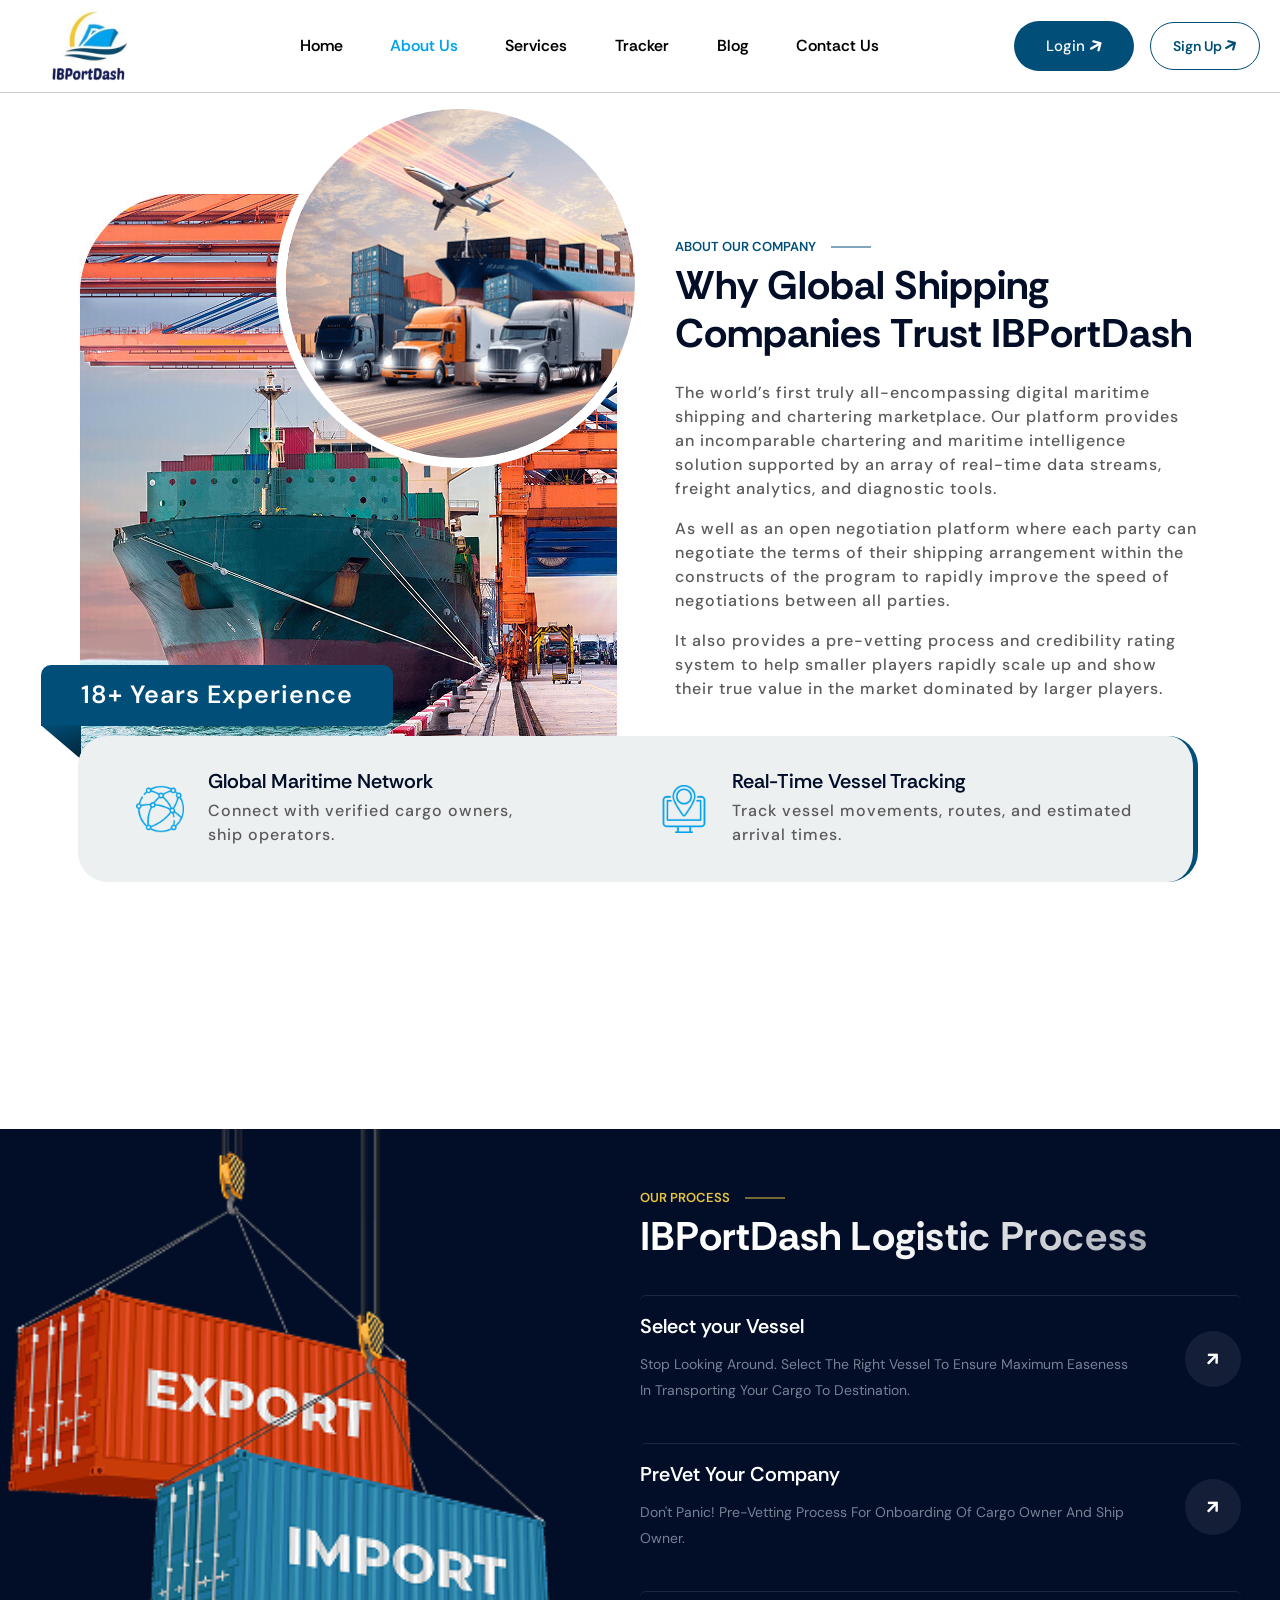
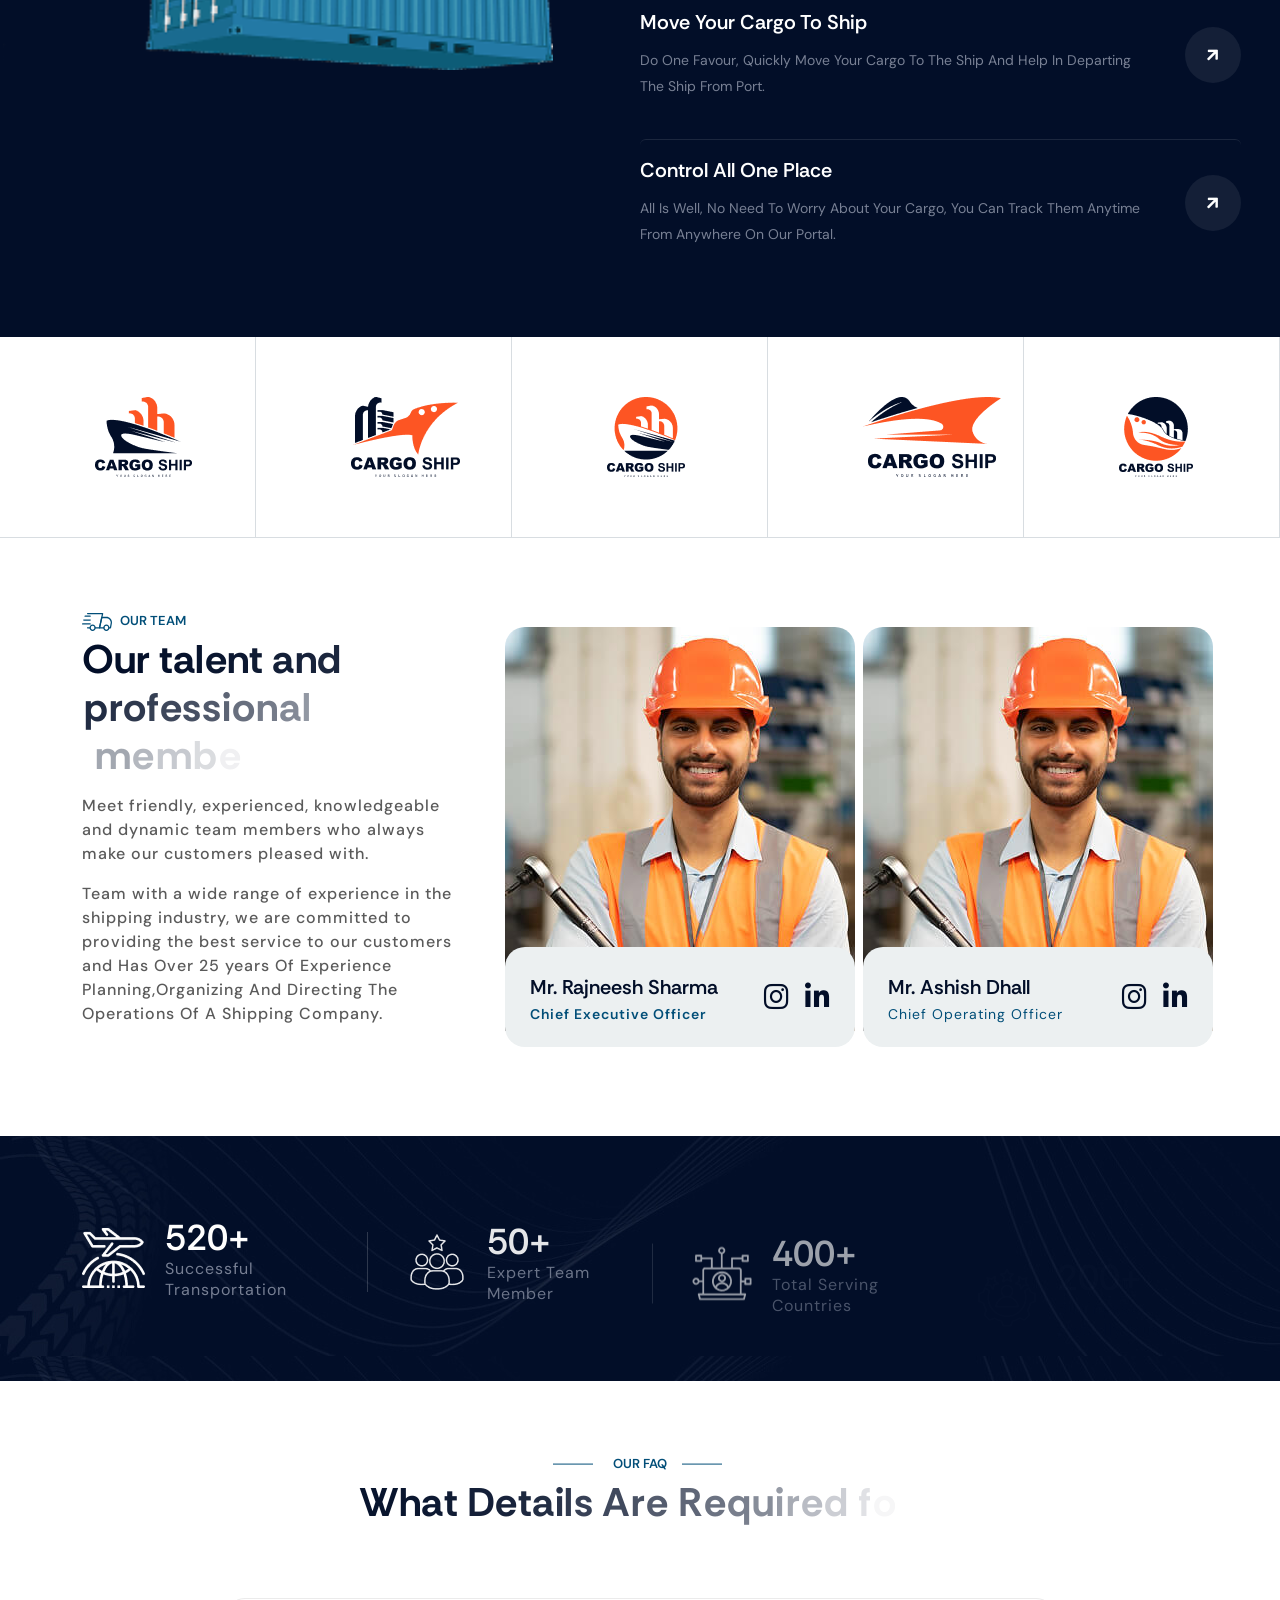
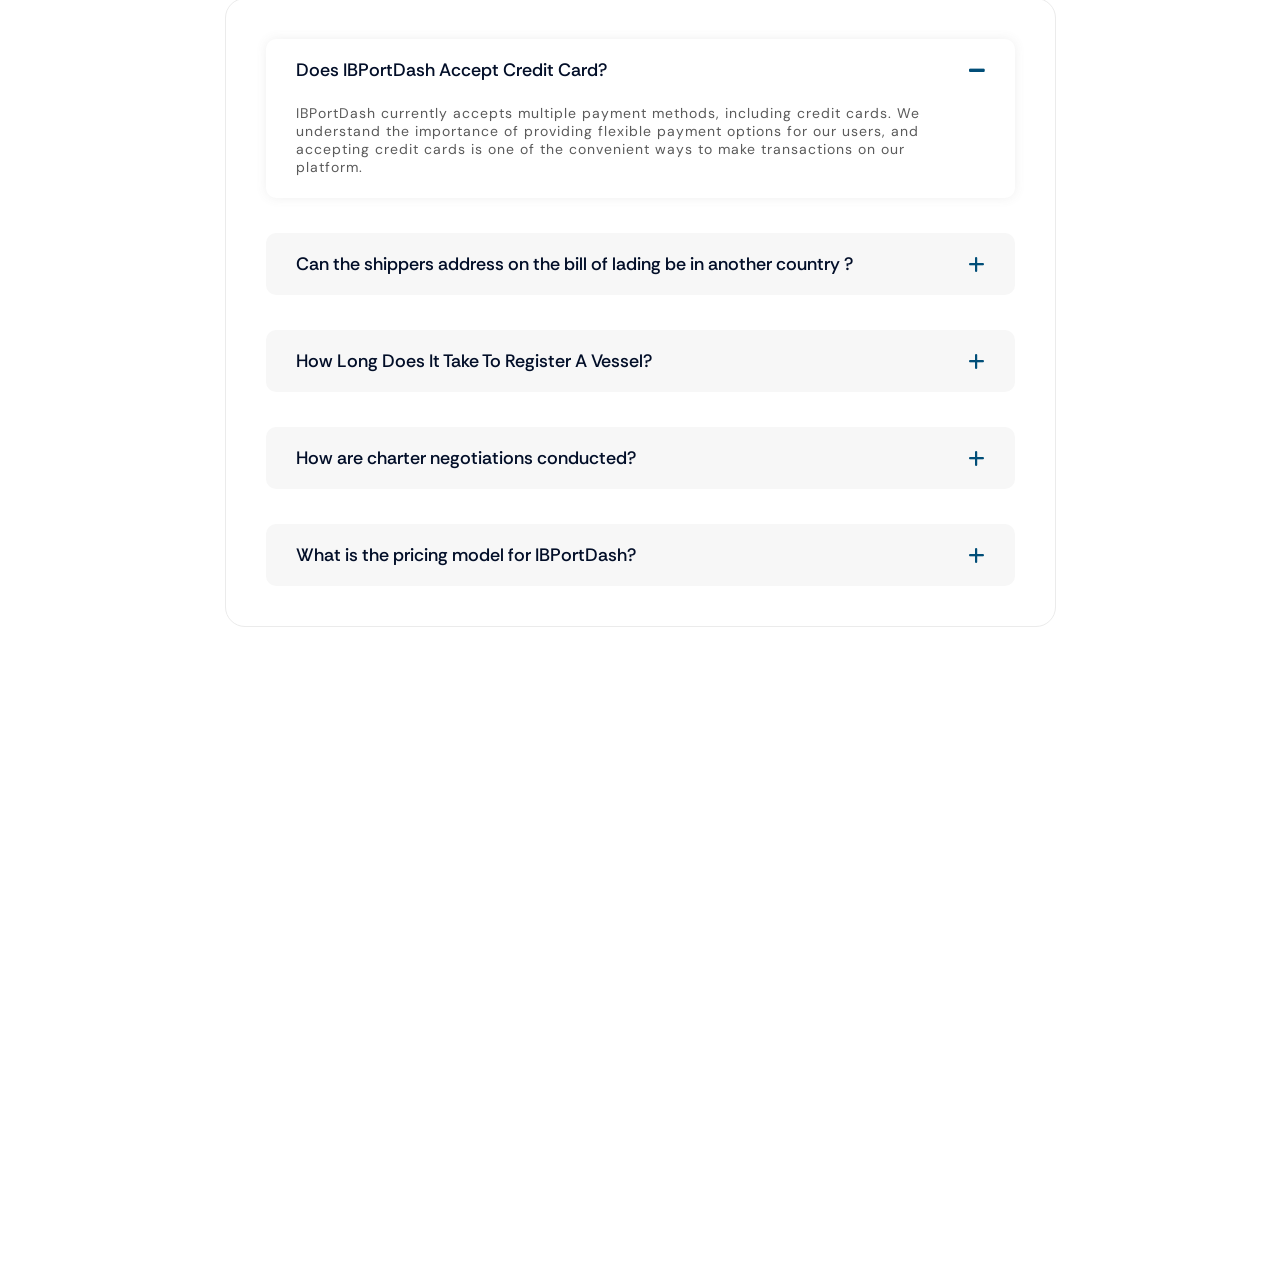
==== commit d9dcf219: "updated Team section" ====
--- a/UI/about-us.html
+++ b/UI/about-us.html
@@ -180,6 +180,37 @@
     </section>
     <!-- About Section End -->
 
+    <!-- text slider start -->
+    <section class="text-slider sec-padding pt-0">
+        <div class="text-slide-sec overflow-hidden">
+            <div class="marque-active">
+                <div class="text-slide-wrap">
+                    <div class="text-item">
+                        <img src="assets/images/star-1.png" alt="">
+                        <h3 class="display-1">Transport</h3>
+                    </div>
+                    <div class="text-item">
+                        <img src="assets/images/star-1.png" alt="">
+                        <h3 class="display-1">Logistic</h3>
+                    </div>
+                    <div class="text-item">
+                        <img src="assets/images/star-1.png" alt="">
+                        <h3 class="display-1">Global Export</h3>
+                    </div>
+                    <div class="text-item">
+                        <img src="assets/images/star-1.png" alt="">
+                        <h3 class="display-1">Transport</h3>
+                    </div>
+                    <div class="text-item">
+                        <img src="assets/images/star-1.png" alt="">
+                        <h3 class="display-1">Global Import</h3>
+                    </div>
+                </div>
+            </div>
+        </div>
+    </section>
+    <!-- text slider end -->
+
     <!-- Operation Section Start -->
     <section class="operation-sec sec-padding pt-0">
 
@@ -265,37 +296,6 @@
     </section>
     <!-- Operation Section End -->
 
-    <!-- text slider start -->
-    <section class="text-slider">
-        <div class="text-slide-sec sec-padding overflow-hidden">
-            <div class="marque-active">
-                <div class="text-slide-wrap">
-                    <div class="text-item">
-                        <img src="assets/images/star-1.png" alt="">
-                        <h3 class="display-1">Transport</h3>
-                    </div>
-                    <div class="text-item">
-                        <img src="assets/images/star-1.png" alt="">
-                        <h3 class="display-1">Logistic</h3>
-                    </div>
-                    <div class="text-item">
-                        <img src="assets/images/star-1.png" alt="">
-                        <h3 class="display-1">Global Export</h3>
-                    </div>
-                    <div class="text-item">
-                        <img src="assets/images/star-1.png" alt="">
-                        <h3 class="display-1">Transport</h3>
-                    </div>
-                    <div class="text-item">
-                        <img src="assets/images/star-1.png" alt="">
-                        <h3 class="display-1">Global Import</h3>
-                    </div>
-                </div>
-            </div>
-        </div>
-    </section>
-    <!-- text slider end -->
-
     <!-- brands slider -->
     <div class="brands-sec3 overflow-hidden">
         <div class="container-fluid p-0">
@@ -382,111 +382,93 @@
     <!-- brands slider END -->
 
     <!-- TEAM SECTION-2 START -->
-    <section class="team-sec2 sec-padding overflow-hidden position-relative">
+    <section class="team-sec2 sec-padding">
         <div class="container">
-            <div class="swiper mySwiper team-swiper position-relative">
-                <div class="swiper-wrapper">
-
-                    <div class="swiper-slide">
-                        <div class="row">
-                            <div class="col-lg-4">
-                                <div class="review-thumb team-pfp">
-                                    <img class="img-fluid team-img" src="assets/images/testimonial-ft.jpg" alt="review">
-                                </div>
-                            </div>
-
-                            <div class="col-lg-8">
-                                <div class="team-content">
-                                    <span class="sub-title fadeInUp"
-                                        style="transform: translate(0px, 0px); opacity: 1;">
-                                        <svg xmlns="http://www.w3.org/2000/svg" width="30" height="18" fill="none"
-                                            viewBox="0 0 30 18">
-                                            <path fill="#fd5523"
-                                                d="M8.125 15.429h-2.5a.62.62 0 0 1-.442-.189.65.65 0 0 1 0-.909.62.62 0 0 1 .442-.188h2.5c.166 0 .325.068.442.188a.65.65 0 0 1 0 .91.62.62 0 0 1-.442.188m20.313 0h-1.563a.62.62 0 0 1-.442-.189.65.65 0 0 1 0-.909.62.62 0 0 1 .442-.188h1.044l.842-4.618c-.011-2.364-1.973-4.382-4.386-4.382h-4.104l-1.989 9h3.593c.166 0 .325.068.442.188a.653.653 0 0 1 0 .91.62.62 0 0 1-.442.188H17.5a.61.61 0 0 1-.488-.242.65.65 0 0 1-.122-.543L19.162 4.36a.65.65 0 0 1 .22-.361.6.6 0 0 1 .39-.14h4.603C27.476 3.857 30 6.452 30 9.642l-.949 5.261a.65.65 0 0 1-.214.377.6.6 0 0 1-.4.148">
-                                            </path>
-                                            <path fill="#fd5523"
-                                                d="M24.375 18c-1.722 0-3.125-1.441-3.125-3.214s1.403-3.215 3.125-3.215c1.723 0 3.125 1.442 3.125 3.215S26.098 18 24.375 18m0-5.143c-1.034 0-1.875.866-1.875 1.929s.841 1.928 1.875 1.928 1.875-.865 1.875-1.928-.841-1.929-1.875-1.929M10.625 18C8.903 18 7.5 16.559 7.5 14.786s1.403-3.215 3.125-3.215c1.723 0 3.125 1.442 3.125 3.215S12.348 18 10.625 18m0-5.143c-1.034 0-1.875.866-1.875 1.929s.841 1.928 1.875 1.928 1.875-.865 1.875-1.928c0-1.064-.841-1.929-1.875-1.929m-2.5-9h-5a.62.62 0 0 1-.442-.188.65.65 0 0 1 0-.91.62.62 0 0 1 .442-.188h5c.166 0 .325.068.442.189a.65.65 0 0 1 0 .909.62.62 0 0 1-.442.188m0 3.857h-6.25a.62.62 0 0 1-.442-.188.65.65 0 0 1 0-.91.62.62 0 0 1 .442-.187h6.25c.166 0 .325.067.442.188a.65.65 0 0 1 0 .909.62.62 0 0 1-.442.188m0 3.857h-7.5a.62.62 0 0 1-.442-.188.65.65 0 0 1 0-.909.62.62 0 0 1 .442-.188h7.5c.166 0 .325.067.442.188a.65.65 0 0 1 0 .91.62.62 0 0 1-.442.187">
-                                            </path>
-                                            <path fill="#fd5523"
-                                                d="M17.5 15.429h-4.375a.62.62 0 0 1-.442-.189.65.65 0 0 1 0-.909.62.62 0 0 1 .442-.188H17l2.84-12.857H5.625a.62.62 0 0 1-.442-.189.65.65 0 0 1 0-.909A.62.62 0 0 1 5.625 0h15a.61.61 0 0 1 .488.241.65.65 0 0 1 .122.543L18.11 14.927a.65.65 0 0 1-.22.36.6.6 0 0 1-.39.142">
-                                            </path>
-                                        </svg>
-
-                                        Our Team
-                                    </span>
-
-                                    <h2 class="">Professional Skills</h2>
-
+            <div class="d-flex flex-column flex-xl-row align-items-center justify-content-center gap-5">
+
+                <div class="sec-intro mx-auto text-center text-lg-start mb-4">
+                    <span class="sub-title fadeInUp" style="transform: translate(0px, 0px); opacity: 1;">
+                        <svg xmlns="http://www.w3.org/2000/svg" width="30" height="18" fill="none" viewBox="0 0 30 18">
+                            <path fill="#fd5523"
+                                d="M8.125 15.429h-2.5a.62.62 0 0 1-.442-.189.65.65 0 0 1 0-.909.62.62 0 0 1 .442-.188h2.5c.166 0 .325.068.442.188a.65.65 0 0 1 0 .91.62.62 0 0 1-.442.188m20.313 0h-1.563a.62.62 0 0 1-.442-.189.65.65 0 0 1 0-.909.62.62 0 0 1 .442-.188h1.044l.842-4.618c-.011-2.364-1.973-4.382-4.386-4.382h-4.104l-1.989 9h3.593c.166 0 .325.068.442.188a.653.653 0 0 1 0 .91.62.62 0 0 1-.442.188H17.5a.61.61 0 0 1-.488-.242.65.65 0 0 1-.122-.543L19.162 4.36a.65.65 0 0 1 .22-.361.6.6 0 0 1 .39-.14h4.603C27.476 3.857 30 6.452 30 9.642l-.949 5.261a.65.65 0 0 1-.214.377.6.6 0 0 1-.4.148">
+                            </path>
+                            <path fill="#fd5523"
+                                d="M24.375 18c-1.722 0-3.125-1.441-3.125-3.214s1.403-3.215 3.125-3.215c1.723 0 3.125 1.442 3.125 3.215S26.098 18 24.375 18m0-5.143c-1.034 0-1.875.866-1.875 1.929s.841 1.928 1.875 1.928 1.875-.865 1.875-1.928-.841-1.929-1.875-1.929M10.625 18C8.903 18 7.5 16.559 7.5 14.786s1.403-3.215 3.125-3.215c1.723 0 3.125 1.442 3.125 3.215S12.348 18 10.625 18m0-5.143c-1.034 0-1.875.866-1.875 1.929s.841 1.928 1.875 1.928 1.875-.865 1.875-1.928c0-1.064-.841-1.929-1.875-1.929m-2.5-9h-5a.62.62 0 0 1-.442-.188.65.65 0 0 1 0-.91.62.62 0 0 1 .442-.188h5c.166 0 .325.068.442.189a.65.65 0 0 1 0 .909.62.62 0 0 1-.442.188m0 3.857h-6.25a.62.62 0 0 1-.442-.188.65.65 0 0 1 0-.91.62.62 0 0 1 .442-.187h6.25c.166 0 .325.067.442.188a.65.65 0 0 1 0 .909.62.62 0 0 1-.442.188m0 3.857h-7.5a.62.62 0 0 1-.442-.188.65.65 0 0 1 0-.909.62.62 0 0 1 .442-.188h7.5c.166 0 .325.067.442.188a.65.65 0 0 1 0 .91.62.62 0 0 1-.442.187">
+                            </path>
+                            <path fill="#fd5523"
+                                d="M17.5 15.429h-4.375a.62.62 0 0 1-.442-.189.65.65 0 0 1 0-.909.62.62 0 0 1 .442-.188H17l2.84-12.857H5.625a.62.62 0 0 1-.442-.189.65.65 0 0 1 0-.909A.62.62 0 0 1 5.625 0h15a.61.61 0 0 1 .488.241.65.65 0 0 1 .122.543L18.11 14.927a.65.65 0 0 1-.22.36.6.6 0 0 1-.39.142">
+                            </path>
+                        </svg>
+                        Our Team
+                    </span>
+                    <h2 class="sec-title">Our talent and professional members</h2>
+                    <p class="lead">Meet friendly, experienced, knowledgeable and dynamic team members who always make
+                        our
+                        customers pleased with.
+                    </p>
+                    <p class="lead">
+                        Team with a wide range of experience in the shipping industry, we are committed to providing the
+                        best service to our customers and Has Over 25
+                        years Of Experience
+                        Planning,Organizing And Directing The Operations Of A Shipping Company.
+                    </p>
+                </div>
+
+                <div class="row g-5 g-lg-4">
+                    <div class="col-12 col-md-6">
+                        <div class="team-card2 position-relative rounded-4 mx-auto mx-md-0"
+                            style="background: url(assets/images/single-team.jpg) no-repeat;">
+                            <div class="team-info text-start">
+                                <div class=" d-flex align-items-center justify-content-between mb-3">
                                     <div>
-                                        <div><img src="assets/images/quote2.png" alt="" class="img-fluid quote-img">
-                                        </div>
-                                        <p class="mt-2 mb-3">
-                                            IBPortDash has transformed our supply chain with their reliable and
-                                            efficient
-                                            Logistics
-                                            solutions. Their team is responsive and always goes the extra mile to ensure
-                                            timely
-                                            deliveries. Highly recommended!
-                                        </p>
+                                        <h4 class="">Mr. Rajneesh Sharma</h4>
+                                        <p class="text-primary fw-bold m-0">Chief Executive Officer</p>
                                     </div>
-                                </div>
-                            </div>
-                        </div>
-                    </div>
-
-                    <div class="swiper-slide">
-                        <div class="row">
-                            <div class="col-lg-4">
-                                <div class="review-thumb team-pfp">
-                                    <img class="img-fluid team-img" src="assets/images/testimonial-ft.jpg" alt="review">
-                                </div>
-                            </div>
-
-                            <div class="col-lg-8">
-                                <div class="team-content">
-                                    <span class="sub-title fadeInUp"
-                                        style="transform: translate(0px, 0px); opacity: 1;">
-                                        <svg xmlns="http://www.w3.org/2000/svg" width="30" height="18" fill="none"
-                                            viewBox="0 0 30 18">
-                                            <path fill="#fd5523"
-                                                d="M8.125 15.429h-2.5a.62.62 0 0 1-.442-.189.65.65 0 0 1 0-.909.62.62 0 0 1 .442-.188h2.5c.166 0 .325.068.442.188a.65.65 0 0 1 0 .91.62.62 0 0 1-.442.188m20.313 0h-1.563a.62.62 0 0 1-.442-.189.65.65 0 0 1 0-.909.62.62 0 0 1 .442-.188h1.044l.842-4.618c-.011-2.364-1.973-4.382-4.386-4.382h-4.104l-1.989 9h3.593c.166 0 .325.068.442.188a.653.653 0 0 1 0 .91.62.62 0 0 1-.442.188H17.5a.61.61 0 0 1-.488-.242.65.65 0 0 1-.122-.543L19.162 4.36a.65.65 0 0 1 .22-.361.6.6 0 0 1 .39-.14h4.603C27.476 3.857 30 6.452 30 9.642l-.949 5.261a.65.65 0 0 1-.214.377.6.6 0 0 1-.4.148">
-                                            </path>
-                                            <path fill="#fd5523"
-                                                d="M24.375 18c-1.722 0-3.125-1.441-3.125-3.214s1.403-3.215 3.125-3.215c1.723 0 3.125 1.442 3.125 3.215S26.098 18 24.375 18m0-5.143c-1.034 0-1.875.866-1.875 1.929s.841 1.928 1.875 1.928 1.875-.865 1.875-1.928-.841-1.929-1.875-1.929M10.625 18C8.903 18 7.5 16.559 7.5 14.786s1.403-3.215 3.125-3.215c1.723 0 3.125 1.442 3.125 3.215S12.348 18 10.625 18m0-5.143c-1.034 0-1.875.866-1.875 1.929s.841 1.928 1.875 1.928 1.875-.865 1.875-1.928c0-1.064-.841-1.929-1.875-1.929m-2.5-9h-5a.62.62 0 0 1-.442-.188.65.65 0 0 1 0-.91.62.62 0 0 1 .442-.188h5c.166 0 .325.068.442.189a.65.65 0 0 1 0 .909.62.62 0 0 1-.442.188m0 3.857h-6.25a.62.62 0 0 1-.442-.188.65.65 0 0 1 0-.91.62.62 0 0 1 .442-.187h6.25c.166 0 .325.067.442.188a.65.65 0 0 1 0 .909.62.62 0 0 1-.442.188m0 3.857h-7.5a.62.62 0 0 1-.442-.188.65.65 0 0 1 0-.909.62.62 0 0 1 .442-.188h7.5c.166 0 .325.067.442.188a.65.65 0 0 1 0 .91.62.62 0 0 1-.442.187">
-                                            </path>
-                                            <path fill="#fd5523"
-                                                d="M17.5 15.429h-4.375a.62.62 0 0 1-.442-.189.65.65 0 0 1 0-.909.62.62 0 0 1 .442-.188H17l2.84-12.857H5.625a.62.62 0 0 1-.442-.189.65.65 0 0 1 0-.909A.62.62 0 0 1 5.625 0h15a.61.61 0 0 1 .488.241.65.65 0 0 1 .122.543L18.11 14.927a.65.65 0 0 1-.22.36.6.6 0 0 1-.39.142">
-                                            </path>
-                                        </svg>
-
-                                        Our Team
-                                    </span>
-
-                                    <h2 class="">Professional Skills</h2>
-
+                                    <div class="tm-social d-flex align-items-center gap-3">
+                                        <a href="https://www.instagram.com/ibportdash/">
+                                            <i class="fab fa-instagram fs-3"></i></a>
+
+                                        <a href="https://www.linkedin.com/company/ibportdash/">
+                                            <i class="fab fa-linkedin-in fs-3"></i></a>
+                                    </div>
+                                </div>
+                                <p class="m-0">
+                                    Co Founder And Director At Interbulk Ship Brokers Pvt. Ltd. Mr. Rajneesh Has Over 25
+                                    years Of Experience
+                                    Planning,Organizing And Directing The Operations Of A Shipping Company.
+                                </p>
+                            </div>
+                        </div>
+                    </div>
+                    <div class="col-12 col-md-6">
+                        <div class="team-card2 position-relative rounded-4 mx-auto mx-md-0"
+                            style="background: url(assets/images/single-team.jpg) no-repeat;">
+                            <div class="team-info text-start">
+                                <div class=" d-flex align-items-center justify-content-between mb-3">
                                     <div>
-                                        <div><img src="assets/images/quote2.png" alt="" class="img-fluid quote-img">
-                                        </div>
-                                        <p class="mt-2 mb-3">
-                                            IBPortDash has transformed our supply chain with their reliable and
-                                            efficient
-                                            Logistics
-                                            solutions. Their team is responsive and always goes the extra mile to ensure
-                                            timely
-                                            deliveries. Highly recommended!
-                                        </p>
+                                        <h4 class="">Mr. Ashish Dhall</h4>
+                                        <p class="text-primary fw-bs-6 m-0">Chief Operating Officer</p>
                                     </div>
-                                </div>
-                            </div>
-                        </div>
-                    </div>
-
-                </div>
-
-                <div class="swiper-button-next position-absolute"></div>
-                <div class="swiper-button-prev position-absolute"></div>
-            </div>
-
+                                    <div class="tm-social d-flex align-items-center gap-3">
+                                        <a href="https://www.instagram.com/ibportdash/">
+                                            <i class="fab fa-instagram fs-3"></i></a>
+
+                                        <a href="https://www.linkedin.com/company/ibportdash/">
+                                            <i class="fab fa-linkedin-in fs-3"></i></a>
+                                    </div>
+                                </div>
+                                <p class="m-0">
+                                    Founder And Managing Director At Interbulk Ship Brokers Pvt. Ltd. Mr. Ashish Has
+                                    Over 25
+                                    Years Of Experience
+                                    Planning,Organizing And Directing The Operations Of A Shipping
+                                    Company.
+                                </p>
+                            </div>
+                        </div>
+                    </div>
+                </div>
+            </div>
         </div>
     </section>
     <!-- TEAM SECTION-2 END -->
@@ -527,7 +509,7 @@
                             <h3 class="display-3 text-white"><span class=" purecounter" data-purecounter-end="400"
                                     data-purecounter-duration=".3">400</span>+
                             </h3>
-                            <p>Serving Countries</p>
+                            <p>Total Serving Countries</p>
                         </div>
                     </div>
                 </div>
